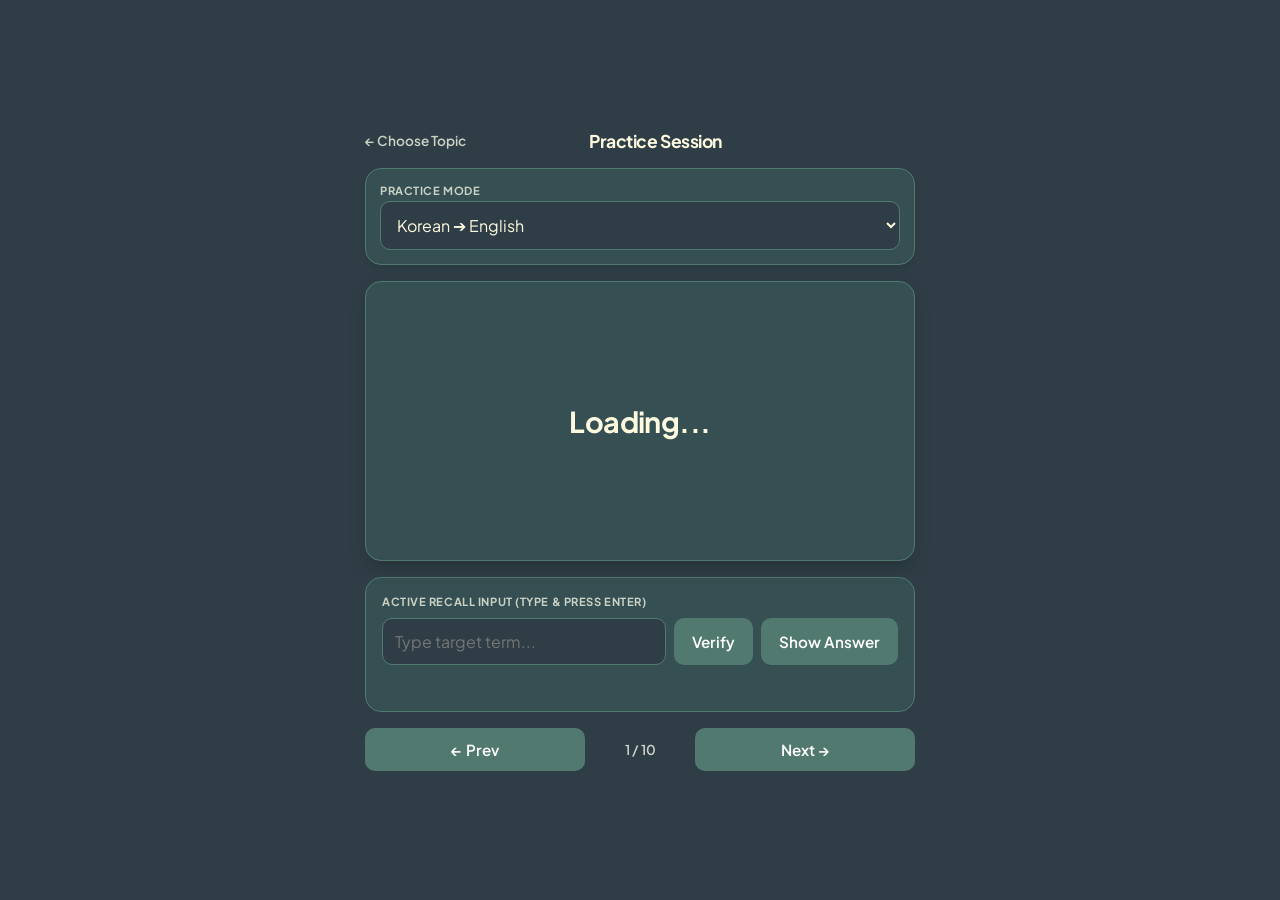
==== practice.html @ 451e2b02 "Add files via upload" ====
<!DOCTYPE html>
<html lang="en">
<head>
    <meta charset="UTF-8">
    <meta name="viewport" content="width=device-width, initial-scale=1.0">
    <title>Practice - Mastery Hub</title>
    <link rel="preconnect" href="https://fonts.googleapis.com">
    <link rel="preconnect" href="https://fonts.gstatic.com" crossorigin>
    <link href="https://fonts.googleapis.com/css2?family=Plus+Jakarta+Sans:wght@400;500;600;700&family=Noto+Sans+KR:wght@400;500;700&display=swap" rel="stylesheet">
    <link rel="stylesheet" href="style.css">
    <style>
        .top-nav {
            display: flex;
            justify-content: space-between;
            align-items: center;
            margin-bottom: 16px;
        }

        .back-link {
            color: var(--text-light);
            text-decoration: none;
            font-size: 0.85rem;
            font-weight: 600;
        }

        .back-link:hover {
            color: var(--text);
        }

        .controls {
            background: var(--surface);
            padding: 14px;
            border-radius: var(--radius);
            border: 1px solid var(--border);
            margin-bottom: 16px;
            box-shadow: 0 4px 6px -1px rgb(0 0 0 / 0.1);
        }

        .control-group {
            display: flex;
            flex-direction: column;
            gap: 4px;
        }

        label {
            font-size: 0.7rem;
            font-weight: 700;
            color: var(--text-light);
            text-transform: uppercase;
            letter-spacing: 0.05em;
        }

        select, input[type="text"] {
            padding: 12px;
            border-radius: 10px;
            border: 1px solid var(--border);
            font-size: 1rem;
            background-color: #2f3e46;
            color: var(--text);
            outline: none;
            transition: border-color 0.2s;
            font-family: inherit;
            width: 100%;
            box-sizing: border-box;
        }

        select:focus, input:focus {
            border-color: var(--text-light);
        }

        .flashcard-container {
            perspective: 1000px;
            width: 100%;
            min-height: 280px;
            margin-bottom: 16px;
            cursor: pointer;
        }

        .flashcard {
            position: relative;
            width: 100%;
            height: 100%;
            min-height: 280px;
            text-align: center;
            transform-style: preserve-3d;
            border-radius: var(--radius);
            box-shadow: 0 8px 20px -4px rgb(0 0 0 / 0.25);
        }

        .flashcard.animating {
            transition: transform 0.5s cubic-bezier(0.4, 0, 0.2, 1);
        }

        .flashcard.flipped {
            transform: rotateY(180deg);
        }

        .card-face {
            position: absolute;
            width: 100%;
            height: 100%;
            backface-visibility: hidden;
            display: flex;
            flex-direction: column;
            justify-content: center;
            align-items: center;
            padding: 20px;
            box-sizing: border-box;
            border-radius: var(--radius);
            background: var(--surface);
            border: 1px solid var(--border);
        }

        .card-front {
            font-size: 1.8rem;
            font-weight: 700;
            color: var(--text);
            letter-spacing: -0.02em;
        }

        .card-back {
            transform: rotateY(180deg);
            font-size: 1.5rem;
            font-weight: 600;
            color: #d8f3dc;
        }

        .example-box {
            margin-top: 14px;
            font-size: 0.85rem;
            color: var(--text-light);
            font-style: italic;
            background: rgba(47, 62, 70, 0.6);
            padding: 10px 14px;
            border-radius: 10px;
            width: 100%;
            box-sizing: border-box;
            border: 1px solid var(--border);
            line-height: 1.4;
        }

        .input-section {
            background: var(--surface);
            padding: 16px;
            border-radius: var(--radius);
            border: 1px solid var(--border);
            display: flex;
            flex-direction: column;
            gap: 10px;
            margin-bottom: 16px;
        }

        .input-row {
            display: flex;
            flex-direction: column;
            gap: 8px;
        }

        @media (min-width: 480px) {
            .input-row {
                flex-direction: row;
            }
        }

        .secondary-btn {
            background-color: #3e5c5d;
            border: 1px solid var(--border);
            color: var(--text-light);
        }

        .secondary-btn:hover {
            background-color: var(--primary-hover);
            color: var(--text);
        }

        .feedback {
            font-size: 0.85rem;
            font-weight: 600;
            min-height: 20px;
            text-align: center;
        }

        .feedback.correct {
            color: #d8f3dc;
        }

        .feedback.incorrect {
            color: #dda15e;
        }

        .nav-container {
            display: flex;
            justify-content: space-between;
            align-items: center;
            gap: 10px;
        }

        button.nav-btn {
            flex: 1;
            padding: 12px 10px;
        }

        .progress {
            text-align: center;
            font-weight: 600;
            color: var(--text-light);
            font-size: 0.85rem;
            min-width: 90px;
        }
    </style>
</head>
<body>

    <div class="app-container">
        <div class="top-nav">
            <a href="index.html" class="back-link">← Choose Topic</a>
            <h1 id="topicTitle" style="margin:0; font-size:1.1rem;">Practice Session</h1>
            <div style="width: 70px;"></div>
        </div>

        <div class="controls">
            <div class="control-group">
                <label for="directionSelect">Practice Mode</label>
                <select id="directionSelect" onchange="changeDirection()">
                    <option value="ko-en">Korean ➔ English</option>
                    <option value="en-ko">English ➔ Korean</option>
                </select>
            </div>
        </div>

        <div class="flashcard-container" onclick="flipCard()">
            <div class="flashcard" id="card">
                <div class="card-face card-front" id="cardFront">Loading...</div>
                <div class="card-face card-back">
                    <div id="cardBack">Loading...</div>
                    <div class="example-box" id="cardExample">Example: ...</div>
                </div>
            </div>
        </div>

        <div class="input-section">
            <label for="userAnswer">Active Recall Input (Type & Press Enter)</label>
            <div class="input-row">
                <input type="text" id="userAnswer" placeholder="Type target term..." onkeypress="handleKeyPress(event)">
                <button class="action-btn" onclick="checkAnswer()" id="verifyBtn">Verify</button>
                <button class="secondary-btn" onclick="revealAnswer()">Show Answer</button>
            </div>
            <div class="feedback" id="feedbackMessage"></div>
        </div>

        <div class="nav-container">
            <button class="nav-btn" onclick="prevCard()">← Prev</button>
            <div class="progress" id="progressIndicator">1 / 10</div>
            <button class="nav-btn" onclick="nextCard()">Next →</button>
        </div>
    </div>

    <!-- Load all data files -->
    <script src="data/summer.js"></script>
    <script src="data/mbti.js"></script>
    <script src="data/business.js"></script>

    <script>
        // Map URL parameter keys to datasets and display titles
        const topicMap = {
            summer: { name: "Summer Vacation", data: summerData },
            mbti: { name: "MBTI & Personality", data: mbtiData },
            business: { name: "Business & Strategy", data: businessData }
        };

        const urlParams = new URLSearchParams(window.location.search);
        const topicKey = urlParams.get('topic') || 'summer';
        
        let currentCards = [];
        let currentIndex = 0;
        let isKoreanToEnglish = true;
        let isAnsweredCorrectly = false;

        // Initialize session based on topic
        function initSession() {
            const topicInfo = topicMap[topicKey] || topicMap['summer'];
            document.getElementById('topicTitle').textContent = topicInfo.name;
            currentCards = shuffleArray(topicInfo.data);
            currentIndex = 0;
            updateCard();
        }

        function shuffleArray(array) {
            let arr = [...array];
            for (let i = arr.length - 1; i > 0; i--) {
                const j = Math.floor(Math.random() * (i + 1));
                [arr[i], arr[j]] = [arr[j], arr[i]];
            }
            return arr;
        }

        function updateCard() {
            isAnsweredCorrectly = false;
            const cardData = currentCards[currentIndex];
            const frontElem = document.getElementById('cardFront');
            const backElem = document.getElementById('cardBack');
            const exampleElem = document.getElementById('cardExample');
            const cardElem = document.getElementById('card');
            
            cardElem.classList.remove('animating', 'flipped');
            
            document.getElementById('userAnswer').value = '';
            document.getElementById('feedbackMessage').textContent = '';
            document.getElementById('feedbackMessage').className = 'feedback';
            document.getElementById('verifyBtn').textContent = 'Verify';

            if (isKoreanToEnglish) {
                frontElem.textContent = cardData.ko;
                backElem.textContent = cardData.en;
            } else {
                frontElem.textContent = cardData.en;
                backElem.textContent = cardData.ko;
            }
            
            exampleElem.textContent = "Example: " + cardData.ex;
            
            document.getElementById('progressIndicator').textContent = 
                `${currentIndex + 1} / ${currentCards.length}`;
        }

        function flipCard() {
            const cardElem = document.getElementById('card');
            cardElem.classList.add('animating');
            cardElem.classList.toggle('flipped');
        }

        function revealAnswer() {
            const cardElem = document.getElementById('card');
            cardElem.classList.add('animating');
            cardElem.classList.add('flipped');
            isAnsweredCorrectly = true;
            const feedbackElem = document.getElementById('feedbackMessage');
            feedbackElem.textContent = "Answer revealed. Press Enter to go to next.";
            feedbackElem.className = "feedback incorrect";
            document.getElementById('verifyBtn').textContent = 'Next ➔';
        }

        function nextCard() {
            currentIndex = (currentIndex + 1) % currentCards.length;
            updateCard();
        }

        function prevCard() {
            currentIndex = (currentIndex - 1 + currentCards.length) % currentCards.length;
            updateCard();
        }

        function changeDirection() {
            const select = document.getElementById('directionSelect');
            isKoreanToEnglish = (select.value === 'ko-en');
            updateCard();
        }

        function checkAnswer() {
            if (isAnsweredCorrectly) {
                nextCard();
                return;
            }

            const userInputValue = document.getElementById('userAnswer').value.trim().toLowerCase();
            if (!userInputValue) return;

            const cardData = currentCards[currentIndex];
            let targetAnswer = isKoreanToEnglish ? cardData.en : cardData.ko;
            
            let targets = targetAnswer.toLowerCase().split('/').map(t => t.trim());
            targets = targets.flatMap(t => {
                let clean = t.replace(/\s*\(.*?\)\s*/g, '').trim();
                return [t, clean];
            });

            const feedbackElem = document.getElementById('feedbackMessage');
            const isCorrect = targets.some(t => userInputValue === t || (t.length > 3 && userInputValue.includes(t)));

            if (isCorrect) {
                isAnsweredCorrectly = true;
                feedbackElem.textContent = "Correct! Press Enter again or click Next ➔";
                feedbackElem.className = "feedback correct";
                const cardElem = document.getElementById('card');
                cardElem.classList.add('animating');
                cardElem.classList.add('flipped');
                document.getElementById('verifyBtn').textContent = 'Next ➔';
            } else {
                feedbackElem.textContent = "Incorrect. Try again, or use 'Show Answer'.";
                feedbackElem.className = "feedback incorrect";
                document.getElementById('userAnswer').value = '';
            }
        }

        function handleKeyPress(event) {
            if (event.key === 'Enter') {
                if (isAnsweredCorrectly) {
                    nextCard();
                } else {
                    checkAnswer();
                }
            }
        }

        // Run on load
        initSession();
    </script>
</body>
</html>
---- style.css ----
:root {
    --primary: #52796f;
    --primary-hover: #354f52;
    --success: #606c38;
    --error: #bc6c25;
    --bg: #2f3e46;
    --surface: #354f52;
    --surface-hover: #52796f;
    --text: #fefae0;
    --text-light: #cad2c5;
    --border: #52796f;
    --radius: 16px;
}

body {
    font-family: 'Plus Jakarta Sans', 'Noto Sans KR', sans-serif;
    background-color: var(--bg);
    color: var(--text);
    margin: 0;
    padding: 16px;
    display: flex;
    flex-direction: column;
    align-items: center;
    justify-content: center;
    min-height: 100vh;
    box-sizing: border-box;
    -webkit-tap-highlight-color: transparent;
}

.app-container {
    width: 100%;
    max-width: 550px;
    animation: fadeIn 0.4s ease-out;
    box-sizing: border-box;
}

@keyframes fadeIn {
    from { opacity: 0; transform: translateY(10px); }
    to { opacity: 1; transform: translateY(0); }
}

h1 {
    text-align: center;
    color: var(--text);
    font-weight: 700;
    margin-bottom: 2px;
    font-size: 1.5rem;
    letter-spacing: -0.025em;
}

.subtitle {
    text-align: center;
    color: var(--text-light);
    margin-bottom: 24px;
    font-size: 0.85rem;
}

button.action-btn, button.nav-btn, button.secondary-btn {
    padding: 12px 18px;
    border: none;
    background-color: var(--primary);
    color: white;
    font-size: 0.95rem;
    font-weight: 600;
    border-radius: 10px;
    cursor: pointer;
    transition: background-color 0.2s, transform 0.1s;
    font-family: inherit;
    white-space: nowrap;
    text-decoration: none;
    display: inline-block;
    text-align: center;
}

button.action-btn:hover, button.nav-btn:hover, button.secondary-btn:hover {
    background-color: var(--primary-hover);
}

button.action-btn:active, button.nav-btn:active, button.secondary-btn:active {
    transform: scale(0.98);
}
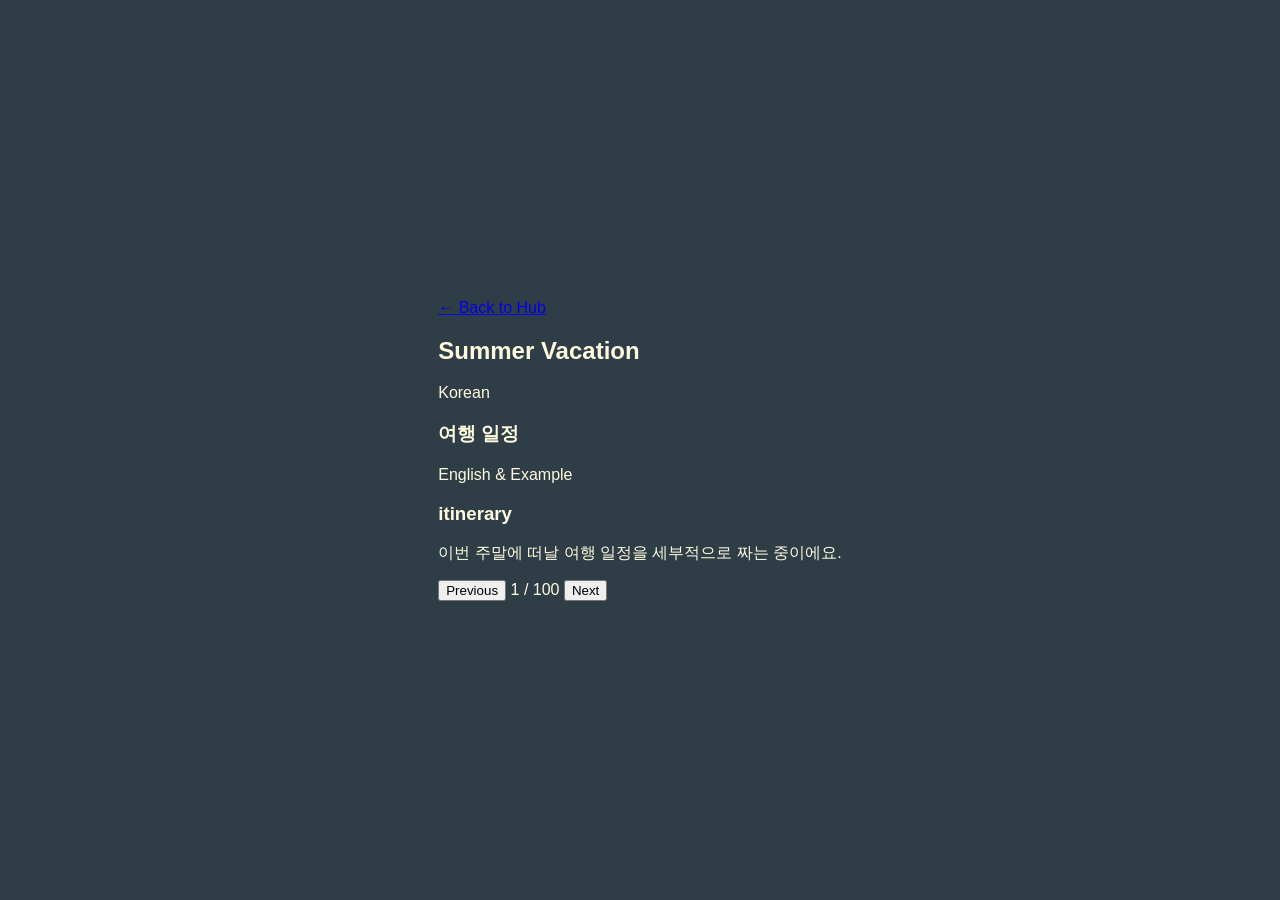
==== commit e5fce6d8: "Update practice.html" ====
--- a/practice.html
+++ b/practice.html
@@ -1,257 +1,36 @@
 <!DOCTYPE html>
-<html lang="en">
+<html lang="ko">
 <head>
     <meta charset="UTF-8">
     <meta name="viewport" content="width=device-width, initial-scale=1.0">
-    <title>Practice - Mastery Hub</title>
-    <link rel="preconnect" href="https://fonts.googleapis.com">
-    <link rel="preconnect" href="https://fonts.gstatic.com" crossorigin>
-    <link href="https://fonts.googleapis.com/css2?family=Plus+Jakarta+Sans:wght@400;500;600;700&family=Noto+Sans+KR:wght@400;500;700&display=swap" rel="stylesheet">
+    <title>Practice - Korean Flashcard Hub</title>
     <link rel="stylesheet" href="style.css">
-    <style>
-        .top-nav {
-            display: flex;
-            justify-content: space-between;
-            align-items: center;
-            margin-bottom: 16px;
-        }
-
-        .back-link {
-            color: var(--text-light);
-            text-decoration: none;
-            font-size: 0.85rem;
-            font-weight: 600;
-        }
-
-        .back-link:hover {
-            color: var(--text);
-        }
-
-        .controls {
-            background: var(--surface);
-            padding: 14px;
-            border-radius: var(--radius);
-            border: 1px solid var(--border);
-            margin-bottom: 16px;
-            box-shadow: 0 4px 6px -1px rgb(0 0 0 / 0.1);
-        }
-
-        .control-group {
-            display: flex;
-            flex-direction: column;
-            gap: 4px;
-        }
-
-        label {
-            font-size: 0.7rem;
-            font-weight: 700;
-            color: var(--text-light);
-            text-transform: uppercase;
-            letter-spacing: 0.05em;
-        }
-
-        select, input[type="text"] {
-            padding: 12px;
-            border-radius: 10px;
-            border: 1px solid var(--border);
-            font-size: 1rem;
-            background-color: #2f3e46;
-            color: var(--text);
-            outline: none;
-            transition: border-color 0.2s;
-            font-family: inherit;
-            width: 100%;
-            box-sizing: border-box;
-        }
-
-        select:focus, input:focus {
-            border-color: var(--text-light);
-        }
-
-        .flashcard-container {
-            perspective: 1000px;
-            width: 100%;
-            min-height: 280px;
-            margin-bottom: 16px;
-            cursor: pointer;
-        }
-
-        .flashcard {
-            position: relative;
-            width: 100%;
-            height: 100%;
-            min-height: 280px;
-            text-align: center;
-            transform-style: preserve-3d;
-            border-radius: var(--radius);
-            box-shadow: 0 8px 20px -4px rgb(0 0 0 / 0.25);
-        }
-
-        .flashcard.animating {
-            transition: transform 0.5s cubic-bezier(0.4, 0, 0.2, 1);
-        }
-
-        .flashcard.flipped {
-            transform: rotateY(180deg);
-        }
-
-        .card-face {
-            position: absolute;
-            width: 100%;
-            height: 100%;
-            backface-visibility: hidden;
-            display: flex;
-            flex-direction: column;
-            justify-content: center;
-            align-items: center;
-            padding: 20px;
-            box-sizing: border-box;
-            border-radius: var(--radius);
-            background: var(--surface);
-            border: 1px solid var(--border);
-        }
-
-        .card-front {
-            font-size: 1.8rem;
-            font-weight: 700;
-            color: var(--text);
-            letter-spacing: -0.02em;
-        }
-
-        .card-back {
-            transform: rotateY(180deg);
-            font-size: 1.5rem;
-            font-weight: 600;
-            color: #d8f3dc;
-        }
-
-        .example-box {
-            margin-top: 14px;
-            font-size: 0.85rem;
-            color: var(--text-light);
-            font-style: italic;
-            background: rgba(47, 62, 70, 0.6);
-            padding: 10px 14px;
-            border-radius: 10px;
-            width: 100%;
-            box-sizing: border-box;
-            border: 1px solid var(--border);
-            line-height: 1.4;
-        }
-
-        .input-section {
-            background: var(--surface);
-            padding: 16px;
-            border-radius: var(--radius);
-            border: 1px solid var(--border);
-            display: flex;
-            flex-direction: column;
-            gap: 10px;
-            margin-bottom: 16px;
-        }
-
-        .input-row {
-            display: flex;
-            flex-direction: column;
-            gap: 8px;
-        }
-
-        @media (min-width: 480px) {
-            .input-row {
-                flex-direction: row;
-            }
-        }
-
-        .secondary-btn {
-            background-color: #3e5c5d;
-            border: 1px solid var(--border);
-            color: var(--text-light);
-        }
-
-        .secondary-btn:hover {
-            background-color: var(--primary-hover);
-            color: var(--text);
-        }
-
-        .feedback {
-            font-size: 0.85rem;
-            font-weight: 600;
-            min-height: 20px;
-            text-align: center;
-        }
-
-        .feedback.correct {
-            color: #d8f3dc;
-        }
-
-        .feedback.incorrect {
-            color: #dda15e;
-        }
-
-        .nav-container {
-            display: flex;
-            justify-content: space-between;
-            align-items: center;
-            gap: 10px;
-        }
-
-        button.nav-btn {
-            flex: 1;
-            padding: 12px 10px;
-        }
-
-        .progress {
-            text-align: center;
-            font-weight: 600;
-            color: var(--text-light);
-            font-size: 0.85rem;
-            min-width: 90px;
-        }
-    </style>
 </head>
 <body>
+    <div class="container practice-container">
+        <header class="practice-header">
+            <a href="index.html" class="back-link">← Back to Hub</a>
+            <h2 id="topic-title">Loading...</h2>
+        </header>
 
-    <div class="app-container">
-        <div class="top-nav">
-            <a href="index.html" class="back-link">← Choose Topic</a>
-            <h1 id="topicTitle" style="margin:0; font-size:1.1rem;">Practice Session</h1>
-            <div style="width: 70px;"></div>
-        </div>
-
-        <div class="controls">
-            <div class="control-group">
-                <label for="directionSelect">Practice Mode</label>
-                <select id="directionSelect" onchange="changeDirection()">
-                    <option value="ko-en">Korean ➔ English</option>
-                    <option value="en-ko">English ➔ Korean</option>
-                </select>
-            </div>
-        </div>
-
-        <div class="flashcard-container" onclick="flipCard()">
-            <div class="flashcard" id="card">
-                <div class="card-face card-front" id="cardFront">Loading...</div>
-                <div class="card-face card-back">
-                    <div id="cardBack">Loading...</div>
-                    <div class="example-box" id="cardExample">Example: ...</div>
+        <div class="flashcard-container" id="flashcard">
+            <div class="card-inner">
+                <div class="card-front">
+                    <span class="card-label">Korean</span>
+                    <h3 id="ko-text">-</h3>
+                </div>
+                <div class="card-back">
+                    <span class="card-label">English & Example</span>
+                    <h3 id="en-text">-</h3>
+                    <p id="ex-text">-</p>
                 </div>
             </div>
         </div>
 
-        <div class="input-section">
-            <label for="userAnswer">Active Recall Input (Type & Press Enter)</label>
-            <div class="input-row">
-                <input type="text" id="userAnswer" placeholder="Type target term..." onkeypress="handleKeyPress(event)">
-                <button class="action-btn" onclick="checkAnswer()" id="verifyBtn">Verify</button>
-                <button class="secondary-btn" onclick="revealAnswer()">Show Answer</button>
-            </div>
-            <div class="feedback" id="feedbackMessage"></div>
-        </div>
-
-        <div class="nav-container">
-            <button class="nav-btn" onclick="prevCard()">← Prev</button>
-            <div class="progress" id="progressIndicator">1 / 10</div>
-            <button class="nav-btn" onclick="nextCard()">Next →</button>
+        <div class="controls">
+            <button id="prev-btn" class="btn">Previous</button>
+            <span id="counter">0 / 0</span>
+            <button id="next-btn" class="btn">Next</button>
         </div>
     </div>
 
@@ -259,151 +38,71 @@
     <script src="data/summer.js"></script>
     <script src="data/mbti.js"></script>
     <script src="data/business.js"></script>
+    <script src="data/emotions.js"></script>
+    <script src="data/jobhunting.js"></script>
 
     <script>
-        // Map URL parameter keys to datasets and display titles
         const topicMap = {
-            summer: { name: "Summer Vacation", data: summerData },
-            mbti: { name: "MBTI & Personality", data: mbtiData },
-            business: { name: "Business & Strategy", data: businessData }
+            summer: { name: "Summer Vacation", data: typeof summerData !== 'undefined' ? summerData : [] },
+            mbti: { name: "MBTI & Personality", data: typeof mbtiData !== 'undefined' ? mbtiData : [] },
+            business: { name: "Business & Strategy", data: typeof businessData !== 'undefined' ? businessData : [] },
+            emotions: { name: "Emotions & Feelings", data: typeof emotionsData !== 'undefined' ? emotionsData : [] },
+            jobhunting: { name: "Job Hunting & Interviews", data: typeof jobhuntingData !== 'undefined' ? jobhuntingData : [] }
         };
 
         const urlParams = new URLSearchParams(window.location.search);
         const topicKey = urlParams.get('topic') || 'summer';
-        
-        let currentCards = [];
+        const currentTopic = topicMap[topicKey] || topicMap.summer;
+
+        document.getElementById('topic-title').innerText = currentTopic.name;
+
         let currentIndex = 0;
-        let isKoreanToEnglish = true;
-        let isAnsweredCorrectly = false;
+        const dataset = currentTopic.data;
 
-        // Initialize session based on topic
-        function initSession() {
-            const topicInfo = topicMap[topicKey] || topicMap['summer'];
-            document.getElementById('topicTitle').textContent = topicInfo.name;
-            currentCards = shuffleArray(topicInfo.data);
-            currentIndex = 0;
-            updateCard();
+        const flashcard = document.getElementById('flashcard');
+        const koText = document.getElementById('ko-text');
+        const enText = document.getElementById('en-text');
+        const exText = document.getElementById('ex-text');
+        const counter = document.getElementById('counter');
+        const prevBtn = document.getElementById('prev-btn');
+        const nextBtn = document.getElementById('next-btn');
+
+        function loadCard(index) {
+            if (dataset.length === 0) {
+                koText.innerText = "No data found";
+                enText.innerText = "Please check dataset script.";
+                exText.innerText = "";
+                counter.innerText = "0 / 0";
+                return;
+            }
+            const item = dataset[index];
+            koText.innerText = item.ko;
+            enText.innerText = item.en;
+            exText.innerText = item.ex;
+            counter.innerText = `${index + 1} / ${dataset.length}`;
+            flashcard.classList.remove('flipped');
         }
 
-        function shuffleArray(array) {
-            let arr = [...array];
-            for (let i = arr.length - 1; i > 0; i--) {
-                const j = Math.floor(Math.random() * (i + 1));
-                [arr[i], arr[j]] = [arr[j], arr[i]];
-            }
-            return arr;
-        }
+        flashcard.addEventListener('click', () => {
+            flashcard.classList.toggle('flipped');
+        });
 
-        function updateCard() {
-            isAnsweredCorrectly = false;
-            const cardData = currentCards[currentIndex];
-            const frontElem = document.getElementById('cardFront');
-            const backElem = document.getElementById('cardBack');
-            const exampleElem = document.getElementById('cardExample');
-            const cardElem = document.getElementById('card');
-            
-            cardElem.classList.remove('animating', 'flipped');
-            
-            document.getElementById('userAnswer').value = '';
-            document.getElementById('feedbackMessage').textContent = '';
-            document.getElementById('feedbackMessage').className = 'feedback';
-            document.getElementById('verifyBtn').textContent = 'Verify';
+        prevBtn.addEventListener('click', (e) => {
+            e.stopPropagation();
+            if (dataset.length === 0) return;
+            currentIndex = (currentIndex - 1 + dataset.length) % dataset.length;
+            loadCard(currentIndex);
+        });
 
-            if (isKoreanToEnglish) {
-                frontElem.textContent = cardData.ko;
-                backElem.textContent = cardData.en;
-            } else {
-                frontElem.textContent = cardData.en;
-                backElem.textContent = cardData.ko;
-            }
-            
-            exampleElem.textContent = "Example: " + cardData.ex;
-            
-            document.getElementById('progressIndicator').textContent = 
-                `${currentIndex + 1} / ${currentCards.length}`;
-        }
+        nextBtn.addEventListener('click', (e) => {
+            e.stopPropagation();
+            if (dataset.length === 0) return;
+            currentIndex = (currentIndex + 1) % dataset.length;
+            loadCard(currentIndex);
+        });
 
-        function flipCard() {
-            const cardElem = document.getElementById('card');
-            cardElem.classList.add('animating');
-            cardElem.classList.toggle('flipped');
-        }
-
-        function revealAnswer() {
-            const cardElem = document.getElementById('card');
-            cardElem.classList.add('animating');
-            cardElem.classList.add('flipped');
-            isAnsweredCorrectly = true;
-            const feedbackElem = document.getElementById('feedbackMessage');
-            feedbackElem.textContent = "Answer revealed. Press Enter to go to next.";
-            feedbackElem.className = "feedback incorrect";
-            document.getElementById('verifyBtn').textContent = 'Next ➔';
-        }
-
-        function nextCard() {
-            currentIndex = (currentIndex + 1) % currentCards.length;
-            updateCard();
-        }
-
-        function prevCard() {
-            currentIndex = (currentIndex - 1 + currentCards.length) % currentCards.length;
-            updateCard();
-        }
-
-        function changeDirection() {
-            const select = document.getElementById('directionSelect');
-            isKoreanToEnglish = (select.value === 'ko-en');
-            updateCard();
-        }
-
-        function checkAnswer() {
-            if (isAnsweredCorrectly) {
-                nextCard();
-                return;
-            }
-
-            const userInputValue = document.getElementById('userAnswer').value.trim().toLowerCase();
-            if (!userInputValue) return;
-
-            const cardData = currentCards[currentIndex];
-            let targetAnswer = isKoreanToEnglish ? cardData.en : cardData.ko;
-            
-            let targets = targetAnswer.toLowerCase().split('/').map(t => t.trim());
-            targets = targets.flatMap(t => {
-                let clean = t.replace(/\s*\(.*?\)\s*/g, '').trim();
-                return [t, clean];
-            });
-
-            const feedbackElem = document.getElementById('feedbackMessage');
-            const isCorrect = targets.some(t => userInputValue === t || (t.length > 3 && userInputValue.includes(t)));
-
-            if (isCorrect) {
-                isAnsweredCorrectly = true;
-                feedbackElem.textContent = "Correct! Press Enter again or click Next ➔";
-                feedbackElem.className = "feedback correct";
-                const cardElem = document.getElementById('card');
-                cardElem.classList.add('animating');
-                cardElem.classList.add('flipped');
-                document.getElementById('verifyBtn').textContent = 'Next ➔';
-            } else {
-                feedbackElem.textContent = "Incorrect. Try again, or use 'Show Answer'.";
-                feedbackElem.className = "feedback incorrect";
-                document.getElementById('userAnswer').value = '';
-            }
-        }
-
-        function handleKeyPress(event) {
-            if (event.key === 'Enter') {
-                if (isAnsweredCorrectly) {
-                    nextCard();
-                } else {
-                    checkAnswer();
-                }
-            }
-        }
-
-        // Run on load
-        initSession();
+        // Initialize first card
+        loadCard(currentIndex);
     </script>
 </body>
-</html>+</html>
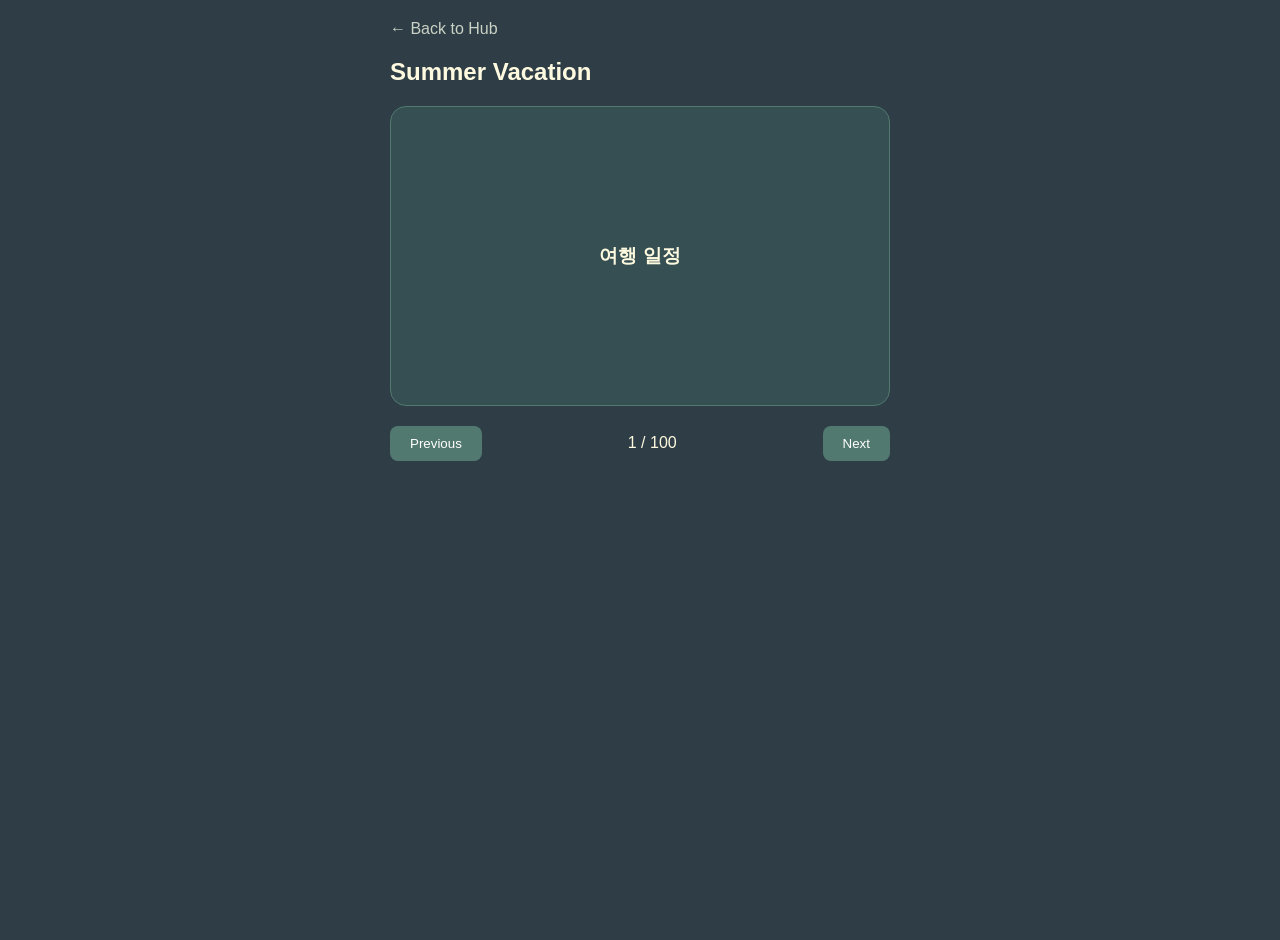
==== commit bb5b9b01: "Update practice.html" ====
--- a/practice.html
+++ b/practice.html
@@ -3,24 +3,42 @@
 <head>
     <meta charset="UTF-8">
     <meta name="viewport" content="width=device-width, initial-scale=1.0">
-    <title>Practice - Korean Flashcard Hub</title>
-    <link rel="stylesheet" href="style.css">
+    <title>Practice - Korean Mastery Hub</title>
+    <style>
+        :root {
+            --primary: #52796f;
+            --bg: #2f3e46;
+            --surface: #354f52;
+            --border: #52796f;
+            --text: #fefae0;
+            --text-light: #cad2c5;
+            --radius: 16px;
+        }
+        body { font-family: sans-serif; background-color: var(--bg); color: var(--text); margin: 0; padding: 20px; display: flex; justify-content: center; min-height: 100vh; }
+        .container { width: 100%; max-width: 500px; }
+        .back-link { color: var(--text-light); text-decoration: none; display: block; margin-bottom: 20px; }
+        
+        .flashcard-container { perspective: 1000px; width: 100%; height: 300px; cursor: pointer; }
+        .card-inner { position: relative; width: 100%; height: 100%; transition: transform 0.6s; transform-style: preserve-3d; }
+        .flashcard-container.flipped .card-inner { transform: rotateY(180deg); }
+        .card-front, .card-back { position: absolute; width: 100%; height: 100%; backface-visibility: hidden; background: var(--surface); border: 1px solid var(--border); border-radius: var(--radius); display: flex; flex-direction: column; justify-content: center; align-items: center; padding: 20px; box-sizing: border-box; }
+        .card-back { transform: rotateY(180deg); }
+        
+        .controls { display: flex; justify-content: space-between; align-items: center; margin-top: 20px; }
+        .btn { padding: 10px 20px; background: var(--primary); color: white; border: none; border-radius: 8px; cursor: pointer; }
+    </style>
 </head>
 <body>
-    <div class="container practice-container">
-        <header class="practice-header">
-            <a href="index.html" class="back-link">← Back to Hub</a>
-            <h2 id="topic-title">Loading...</h2>
-        </header>
+    <div class="container">
+        <a href="index.html" class="back-link">← Back to Hub</a>
+        <h2 id="topic-title">Loading...</h2>
 
         <div class="flashcard-container" id="flashcard">
             <div class="card-inner">
                 <div class="card-front">
-                    <span class="card-label">Korean</span>
                     <h3 id="ko-text">-</h3>
                 </div>
                 <div class="card-back">
-                    <span class="card-label">English & Example</span>
                     <h3 id="en-text">-</h3>
                     <p id="ex-text">-</p>
                 </div>
@@ -34,7 +52,6 @@
         </div>
     </div>
 
-    <!-- Load all data files -->
     <script src="data/summer.js"></script>
     <script src="data/mbti.js"></script>
     <script src="data/business.js"></script>
@@ -53,56 +70,26 @@
         const urlParams = new URLSearchParams(window.location.search);
         const topicKey = urlParams.get('topic') || 'summer';
         const currentTopic = topicMap[topicKey] || topicMap.summer;
-
+        
         document.getElementById('topic-title').innerText = currentTopic.name;
-
         let currentIndex = 0;
         const dataset = currentTopic.data;
-
         const flashcard = document.getElementById('flashcard');
-        const koText = document.getElementById('ko-text');
-        const enText = document.getElementById('en-text');
-        const exText = document.getElementById('ex-text');
-        const counter = document.getElementById('counter');
-        const prevBtn = document.getElementById('prev-btn');
-        const nextBtn = document.getElementById('next-btn');
 
         function loadCard(index) {
-            if (dataset.length === 0) {
-                koText.innerText = "No data found";
-                enText.innerText = "Please check dataset script.";
-                exText.innerText = "";
-                counter.innerText = "0 / 0";
-                return;
-            }
             const item = dataset[index];
-            koText.innerText = item.ko;
-            enText.innerText = item.en;
-            exText.innerText = item.ex;
-            counter.innerText = `${index + 1} / ${dataset.length}`;
+            document.getElementById('ko-text').innerText = item.ko;
+            document.getElementById('en-text').innerText = item.en;
+            document.getElementById('ex-text').innerText = item.ex;
+            document.getElementById('counter').innerText = `${index + 1} / ${dataset.length}`;
             flashcard.classList.remove('flipped');
         }
 
-        flashcard.addEventListener('click', () => {
-            flashcard.classList.toggle('flipped');
-        });
+        flashcard.addEventListener('click', () => flashcard.classList.toggle('flipped'));
+        document.getElementById('prev-btn').addEventListener('click', (e) => { e.stopPropagation(); currentIndex = (currentIndex - 1 + dataset.length) % dataset.length; loadCard(currentIndex); });
+        document.getElementById('next-btn').addEventListener('click', (e) => { e.stopPropagation(); currentIndex = (currentIndex + 1) % dataset.length; loadCard(currentIndex); });
 
-        prevBtn.addEventListener('click', (e) => {
-            e.stopPropagation();
-            if (dataset.length === 0) return;
-            currentIndex = (currentIndex - 1 + dataset.length) % dataset.length;
-            loadCard(currentIndex);
-        });
-
-        nextBtn.addEventListener('click', (e) => {
-            e.stopPropagation();
-            if (dataset.length === 0) return;
-            currentIndex = (currentIndex + 1) % dataset.length;
-            loadCard(currentIndex);
-        });
-
-        // Initialize first card
-        loadCard(currentIndex);
+        if(dataset.length > 0) loadCard(0);
     </script>
 </body>
 </html>
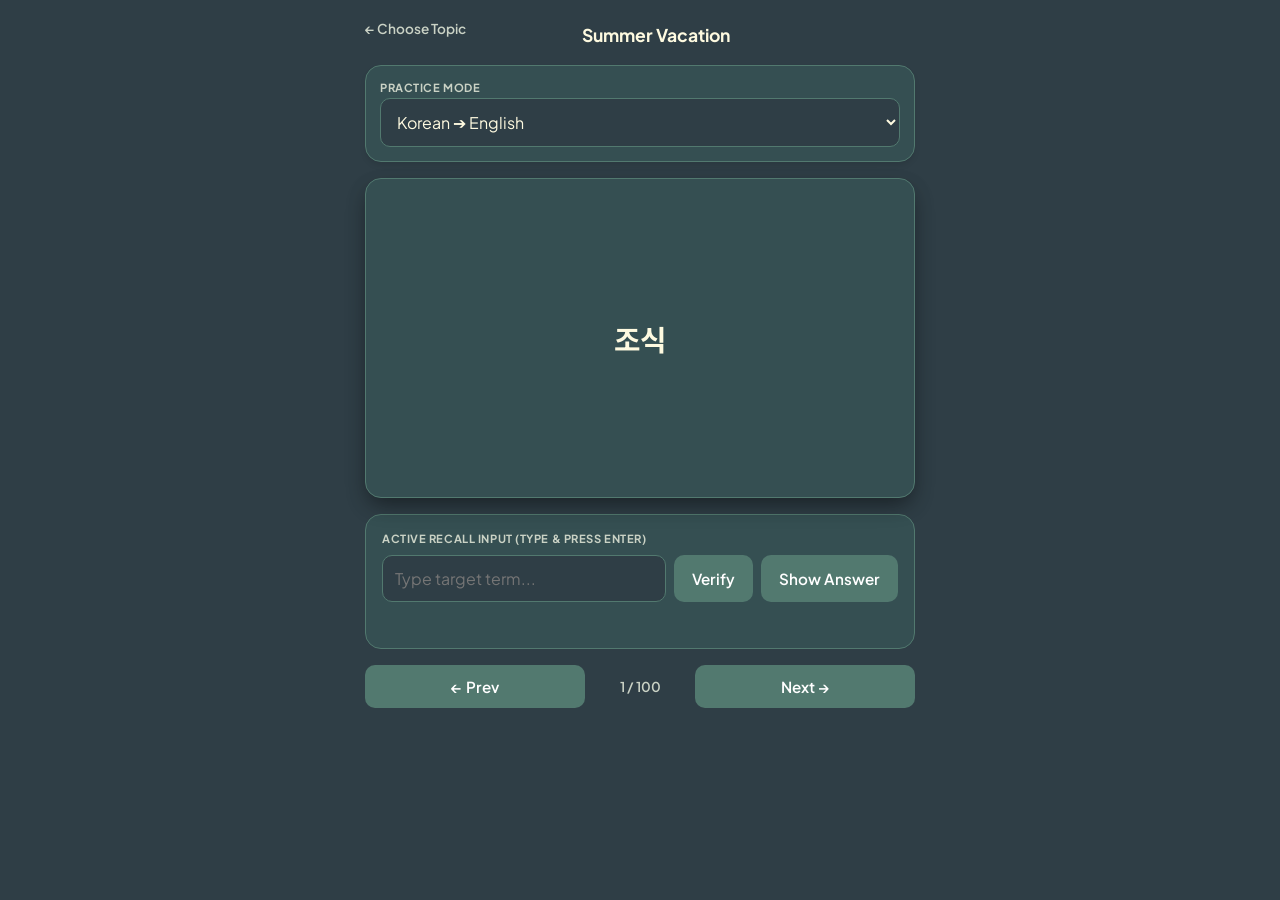
==== commit 2ad46d4b: "Update HTML structure and styles for practice page" ====
--- a/practice.html
+++ b/practice.html
@@ -1,12 +1,17 @@
 <!DOCTYPE html>
-<html lang="ko">
+<html lang="en">
 <head>
     <meta charset="UTF-8">
     <meta name="viewport" content="width=device-width, initial-scale=1.0">
-    <title>Practice - Korean Mastery Hub</title>
+    <title>Practice - Mastery Hub</title>
+    <link rel="preconnect" href="https://fonts.googleapis.com">
+    <link rel="preconnect" href="https://fonts.gstatic.com" crossorigin>
+    <link href="https://fonts.googleapis.com/css2?family=Plus+Jakarta+Sans:wght@400;500;600;700&family=Noto+Sans+KR:wght@400;500;700&display=swap" rel="stylesheet">
+    <link rel="stylesheet" href="style.css">
     <style>
         :root {
             --primary: #52796f;
+            --primary-hover: #354f52;
             --bg: #2f3e46;
             --surface: #354f52;
             --border: #52796f;
@@ -14,44 +19,293 @@
             --text-light: #cad2c5;
             --radius: 16px;
         }
-        body { font-family: sans-serif; background-color: var(--bg); color: var(--text); margin: 0; padding: 20px; display: flex; justify-content: center; min-height: 100vh; }
-        .container { width: 100%; max-width: 500px; }
-        .back-link { color: var(--text-light); text-decoration: none; display: block; margin-bottom: 20px; }
-        
-        .flashcard-container { perspective: 1000px; width: 100%; height: 300px; cursor: pointer; }
-        .card-inner { position: relative; width: 100%; height: 100%; transition: transform 0.6s; transform-style: preserve-3d; }
-        .flashcard-container.flipped .card-inner { transform: rotateY(180deg); }
-        .card-front, .card-back { position: absolute; width: 100%; height: 100%; backface-visibility: hidden; background: var(--surface); border: 1px solid var(--border); border-radius: var(--radius); display: flex; flex-direction: column; justify-content: center; align-items: center; padding: 20px; box-sizing: border-box; }
-        .card-back { transform: rotateY(180deg); }
-        
-        .controls { display: flex; justify-content: space-between; align-items: center; margin-top: 20px; }
-        .btn { padding: 10px 20px; background: var(--primary); color: white; border: none; border-radius: 8px; cursor: pointer; }
+
+        body {
+            font-family: 'Plus Jakarta Sans', 'Noto Sans KR', sans-serif;
+            background-color: var(--bg);
+            color: var(--text);
+            margin: 0;
+            padding: 20px;
+            display: flex;
+            flex-direction: column;
+            align-items: center;
+            min-height: 100vh;
+            box-sizing: border-box;
+        }
+
+        .app-container {
+            width: 100%;
+            max-width: 550px;
+        }
+
+        .top-nav {
+            display: flex;
+            justify-content: space-between;
+            align-items: center;
+            margin-bottom: 16px;
+        }
+
+        .back-link {
+            color: var(--text-light);
+            text-decoration: none;
+            font-size: 0.85rem;
+            font-weight: 600;
+        }
+
+        .back-link:hover {
+            color: var(--text);
+        }
+
+        .controls {
+            background: var(--surface);
+            padding: 14px;
+            border-radius: var(--radius);
+            border: 1px solid var(--border);
+            margin-bottom: 16px;
+            box-shadow: 0 4px 6px -1px rgb(0 0 0 / 0.1);
+        }
+
+        .control-group {
+            display: flex;
+            flex-direction: column;
+            gap: 4px;
+        }
+
+        label {
+            font-size: 0.7rem;
+            font-weight: 700;
+            color: var(--text-light);
+            text-transform: uppercase;
+            letter-spacing: 0.05em;
+        }
+
+        select, input[type="text"] {
+            padding: 12px;
+            border-radius: 10px;
+            border: 1px solid var(--border);
+            font-size: 1rem;
+            background-color: #2f3e46;
+            color: var(--text);
+            outline: none;
+            transition: border-color 0.2s;
+            font-family: inherit;
+            width: 100%;
+            box-sizing: border-box;
+        }
+
+        select:focus, input:focus {
+            border-color: var(--text-light);
+        }
+
+        .flashcard-container {
+            perspective: 1000px;
+            width: 100%;
+            min-height: 280px;
+            margin-bottom: 16px;
+            cursor: pointer;
+        }
+
+        .flashcard {
+            position: relative;
+            width: 100%;
+            height: 100%;
+            min-height: 280px;
+            text-align: center;
+            transform-style: preserve-3d;
+            border-radius: var(--radius);
+            box-shadow: 0 8px 20px -4px rgb(0 0 0 / 0.25);
+        }
+
+        .flashcard.animating {
+            transition: transform 0.5s cubic-bezier(0.4, 0, 0.2, 1);
+        }
+
+        .flashcard.flipped {
+            transform: rotateY(180deg);
+        }
+
+        .card-face {
+            position: absolute;
+            width: 100%;
+            height: 100%;
+            backface-visibility: hidden;
+            display: flex;
+            flex-direction: column;
+            justify-content: center;
+            align-items: center;
+            padding: 20px;
+            box-sizing: border-box;
+            border-radius: var(--radius);
+            background: var(--surface);
+            border: 1px solid var(--border);
+        }
+
+        .card-front {
+            font-size: 1.8rem;
+            font-weight: 700;
+            color: var(--text);
+            letter-spacing: -0.02em;
+        }
+
+        .card-back {
+            transform: rotateY(180deg);
+            font-size: 1.5rem;
+            font-weight: 600;
+            color: #d8f3dc;
+        }
+
+        .example-box {
+            margin-top: 14px;
+            font-size: 0.85rem;
+            color: var(--text-light);
+            font-style: italic;
+            background: rgba(47, 62, 70, 0.6);
+            padding: 10px 14px;
+            border-radius: 10px;
+            width: 100%;
+            box-sizing: border-box;
+            border: 1px solid var(--border);
+            line-height: 1.4;
+        }
+
+        .input-section {
+            background: var(--surface);
+            padding: 16px;
+            border-radius: var(--radius);
+            border: 1px solid var(--border);
+            display: flex;
+            flex-direction: column;
+            gap: 10px;
+            margin-bottom: 16px;
+        }
+
+        .input-row {
+            display: flex;
+            flex-direction: column;
+            gap: 8px;
+        }
+
+        @media (min-width: 480px) {
+            .input-row {
+                flex-direction: row;
+            }
+        }
+
+        button.action-btn, button.nav-btn, button.secondary-btn {
+            padding: 12px 18px;
+            border: none;
+            background-color: var(--primary);
+            color: white;
+            font-size: 0.95rem;
+            font-weight: 600;
+            border-radius: 10px;
+            cursor: pointer;
+            transition: background-color 0.2s, transform 0.1s;
+            font-family: inherit;
+            white-space: nowrap;
+            text-decoration: none;
+            display: inline-block;
+            text-align: center;
+        }
+
+        button.action-btn:hover, button.nav-btn:hover, button.secondary-btn:hover {
+            background-color: var(--primary-hover);
+        }
+
+        .secondary-btn {
+            background-color: #3e5c5d;
+            border: 1px solid var(--border);
+            color: var(--text-light);
+        }
+
+        .secondary-btn:hover {
+            background-color: var(--primary-hover);
+            color: var(--text);
+        }
+
+        .feedback {
+            font-size: 0.85rem;
+            font-weight: 600;
+            min-height: 20px;
+            text-align: center;
+        }
+
+        .feedback.correct {
+            color: #d8f3dc;
+        }
+
+        .feedback.incorrect {
+            color: #dda15e;
+        }
+
+        .nav-container {
+            display: flex;
+            justify-content: space-between;
+            align-items: center;
+            gap: 10px;
+        }
+
+        button.nav-btn {
+            flex: 1;
+            padding: 12px 10px;
+        }
+
+        .progress {
+            text-align: center;
+            font-weight: 600;
+            color: var(--text-light);
+            font-size: 0.85rem;
+            min-width: 90px;
+        }
     </style>
 </head>
 <body>
-    <div class="container">
-        <a href="index.html" class="back-link">← Back to Hub</a>
-        <h2 id="topic-title">Loading...</h2>
-
-        <div class="flashcard-container" id="flashcard">
-            <div class="card-inner">
-                <div class="card-front">
-                    <h3 id="ko-text">-</h3>
-                </div>
-                <div class="card-back">
-                    <h3 id="en-text">-</h3>
-                    <p id="ex-text">-</p>
+
+    <div class="app-container">
+        <div class="top-nav">
+            <a href="index.html" class="back-link">← Choose Topic</a>
+            <h1 id="topicTitle" style="margin:0; font-size:1.1rem;">Practice Session</h1>
+            <div style="width: 70px;"></div>
+        </div>
+
+        <div class="controls">
+            <div class="control-group">
+                <label for="directionSelect">Practice Mode</label>
+                <select id="directionSelect" onchange="changeDirection()">
+                    <option value="ko-en">Korean ➔ English</option>
+                    <option value="en-ko">English ➔ Korean</option>
+                </select>
+            </div>
+        </div>
+
+        <div class="flashcard-container" onclick="flipCard()">
+            <div class="flashcard" id="card">
+                <div class="card-face card-front" id="cardFront">Loading...</div>
+                <div class="card-face card-back">
+                    <div id="cardBack">Loading...</div>
+                    <div class="example-box" id="cardExample">Example: ...</div>
                 </div>
             </div>
         </div>
 
-        <div class="controls">
-            <button id="prev-btn" class="btn">Previous</button>
-            <span id="counter">0 / 0</span>
-            <button id="next-btn" class="btn">Next</button>
+        <div class="input-section">
+            <label for="userAnswer">Active Recall Input (Type & Press Enter)</label>
+            <div class="input-row">
+                <input type="text" id="userAnswer" placeholder="Type target term..." onkeypress="handleKeyPress(event)">
+                <button class="action-btn" onclick="checkAnswer()" id="verifyBtn">Verify</button>
+                <button class="secondary-btn" onclick="revealAnswer()">Show Answer</button>
+            </div>
+            <div class="feedback" id="feedbackMessage"></div>
+        </div>
+
+        <div class="nav-container">
+            <button class="nav-btn" onclick="prevCard()">← Prev</button>
+            <div class="progress" id="progressIndicator">1 / 10</div>
+            <button class="nav-btn" onclick="nextCard()">Next →</button>
         </div>
     </div>
 
+    <!-- Load all data files -->
     <script src="data/summer.js"></script>
     <script src="data/mbti.js"></script>
     <script src="data/business.js"></script>
@@ -59,6 +313,7 @@
     <script src="data/jobhunting.js"></script>
 
     <script>
+        // Map URL parameter keys to datasets and display titles including all 5 topics
         const topicMap = {
             summer: { name: "Summer Vacation", data: typeof summerData !== 'undefined' ? summerData : [] },
             mbti: { name: "MBTI & Personality", data: typeof mbtiData !== 'undefined' ? mbtiData : [] },
@@ -69,27 +324,141 @@
 
         const urlParams = new URLSearchParams(window.location.search);
         const topicKey = urlParams.get('topic') || 'summer';
-        const currentTopic = topicMap[topicKey] || topicMap.summer;
         
-        document.getElementById('topic-title').innerText = currentTopic.name;
+        let currentCards = [];
         let currentIndex = 0;
-        const dataset = currentTopic.data;
-        const flashcard = document.getElementById('flashcard');
-
-        function loadCard(index) {
-            const item = dataset[index];
-            document.getElementById('ko-text').innerText = item.ko;
-            document.getElementById('en-text').innerText = item.en;
-            document.getElementById('ex-text').innerText = item.ex;
-            document.getElementById('counter').innerText = `${index + 1} / ${dataset.length}`;
-            flashcard.classList.remove('flipped');
-        }
-
-        flashcard.addEventListener('click', () => flashcard.classList.toggle('flipped'));
-        document.getElementById('prev-btn').addEventListener('click', (e) => { e.stopPropagation(); currentIndex = (currentIndex - 1 + dataset.length) % dataset.length; loadCard(currentIndex); });
-        document.getElementById('next-btn').addEventListener('click', (e) => { e.stopPropagation(); currentIndex = (currentIndex + 1) % dataset.length; loadCard(currentIndex); });
-
-        if(dataset.length > 0) loadCard(0);
+        let isKoreanToEnglish = true;
+        let isAnsweredCorrectly = false;
+
+        // Initialize session based on topic
+        function initSession() {
+            const topicInfo = topicMap[topicKey] || topicMap['summer'];
+            document.getElementById('topicTitle').textContent = topicInfo.name;
+            currentCards = shuffleArray(topicInfo.data);
+            currentIndex = 0;
+            updateCard();
+        }
+
+        function shuffleArray(array) {
+            let arr = [...array];
+            for (let i = arr.length - 1; i > 0; i--) {
+                const j = Math.floor(Math.random() * (i + 1));
+                [arr[i], arr[j]] = [arr[j], arr[i]];
+            }
+            return arr;
+        }
+
+        function updateCard() {
+            isAnsweredCorrectly = false;
+            if (currentCards.length === 0) return;
+            const cardData = currentCards[currentIndex];
+            const frontElem = document.getElementById('cardFront');
+            const backElem = document.getElementById('cardBack');
+            const exampleElem = document.getElementById('cardExample');
+            const cardElem = document.getElementById('card');
+            
+            cardElem.classList.remove('animating', 'flipped');
+            
+            document.getElementById('userAnswer').value = '';
+            document.getElementById('feedbackMessage').textContent = '';
+            document.getElementById('feedbackMessage').className = 'feedback';
+            document.getElementById('verifyBtn').textContent = 'Verify';
+
+            if (isKoreanToEnglish) {
+                frontElem.textContent = cardData.ko;
+                backElem.textContent = cardData.en;
+            } else {
+                frontElem.textContent = cardData.en;
+                backElem.textContent = cardData.ko;
+            }
+            
+            exampleElem.textContent = "Example: " + cardData.ex;
+            
+            document.getElementById('progressIndicator').textContent = 
+                `${currentIndex + 1} / ${currentCards.length}`;
+        }
+
+        function flipCard() {
+            const cardElem = document.getElementById('card');
+            cardElem.classList.add('animating');
+            cardElem.classList.toggle('flipped');
+        }
+
+        function revealAnswer() {
+            const cardElem = document.getElementById('card');
+            cardElem.classList.add('animating');
+            cardElem.classList.add('flipped');
+            isAnsweredCorrectly = true;
+            const feedbackElem = document.getElementById('feedbackMessage');
+            feedbackElem.textContent = "Answer revealed. Press Enter to go to next.";
+            feedbackElem.className = "feedback incorrect";
+            document.getElementById('verifyBtn').textContent = 'Next ➔';
+        }
+
+        function nextCard() {
+            currentIndex = (currentIndex + 1) % currentCards.length;
+            updateCard();
+        }
+
+        function prevCard() {
+            currentIndex = (currentIndex - 1 + currentCards.length) % currentCards.length;
+            updateCard();
+        }
+
+        function changeDirection() {
+            const select = document.getElementById('directionSelect');
+            isKoreanToEnglish = (select.value === 'ko-en');
+            updateCard();
+        }
+
+        function checkAnswer() {
+            if (isAnsweredCorrectly) {
+                nextCard();
+                return;
+            }
+
+            const userInputValue = document.getElementById('userAnswer').value.trim().toLowerCase();
+            if (!userInputValue) return;
+
+            const cardData = currentCards[currentIndex];
+            let targetAnswer = isKoreanToEnglish ? cardData.en : cardData.ko;
+            
+            let targets = targetAnswer.toLowerCase().split('/').map(t => t.trim());
+            targets = targets.flatMap(t => {
+                let clean = t.replace(/\s*\(.*?\)\s*/g, '').trim();
+                return [t, clean];
+            });
+
+            const feedbackElem = document.getElementById('feedbackMessage');
+            const isCorrect = targets.some(t => userInputValue === t || (t.length > 3 && userInputValue.includes(t)));
+
+            if (isCorrect) {
+                isAnsweredCorrectly = true;
+                feedbackElem.textContent = "Correct! Press Enter again or click Next ➔";
+                feedbackElem.className = "feedback correct";
+                const cardElem = document.getElementById('card');
+                cardElem.classList.add('animating');
+                cardElem.classList.add('flipped');
+                document.getElementById('verifyBtn').textContent = 'Next ➔';
+            } else {
+                feedbackElem.textContent = "Incorrect. Try again, or use 'Show Answer'.";
+                feedbackElem.className = "feedback incorrect";
+                document.getElementById('userAnswer').value = '';
+            }
+        }
+
+        function handleKeyPress(event) {
+            if (event.key === 'Enter') {
+                if (isAnsweredCorrectly) {
+                    nextCard();
+                } else {
+                    checkAnswer();
+                }
+            }
+        }
+
+        // Run on load
+        initSession();
     </script>
 </body>
 </html>
--- a/style.css
+++ b/style.css
@@ -0,0 +1,58 @@
+/* --- Fix Back Link Visibility --- */
+.back-link {
+    color: var(--text-light) !important;
+    text-decoration: none;
+    font-size: 0.9rem;
+    display: inline-block;
+    margin-bottom: 12px;
+}
+
+.back-link:hover {
+    color: var(--text) !important;
+}
+
+/* --- Fix Flashcard 3D Layout & Stacking --- */
+.flashcard-container {
+    perspective: 1000px;
+    width: 100%;
+    height: 320px;
+    cursor: pointer;
+    margin-bottom: 20px;
+}
+
+.card-inner {
+    position: relative;
+    width: 100%;
+    height: 100%;
+    text-align: center;
+    transition: transform 0.6s cubic-bezier(0.4, 0.2, 0.2, 1);
+    transform-style: preserve-3d;
+}
+
+.flashcard-container.flipped .card-inner {
+    transform: rotateY(180deg);
+}
+
+.card-front, .card-back {
+    position: absolute;
+    top: 0;
+    left: 0;
+    width: 100%;
+    height: 100%;
+    backface-visibility: hidden;
+    -webkit-backface-visibility: hidden;
+    background: var(--surface);
+    border: 1px solid var(--border);
+    border-radius: var(--radius);
+    display: flex;
+    flex-direction: column;
+    justify-content: center;
+    align-items: center;
+    padding: 30px;
+    box-sizing: border-box;
+    box-shadow: 0 10px 25px -5px rgb(0 0 0 / 0.3);
+}
+
+.card-back {
+    transform: rotateY(180deg);
+}
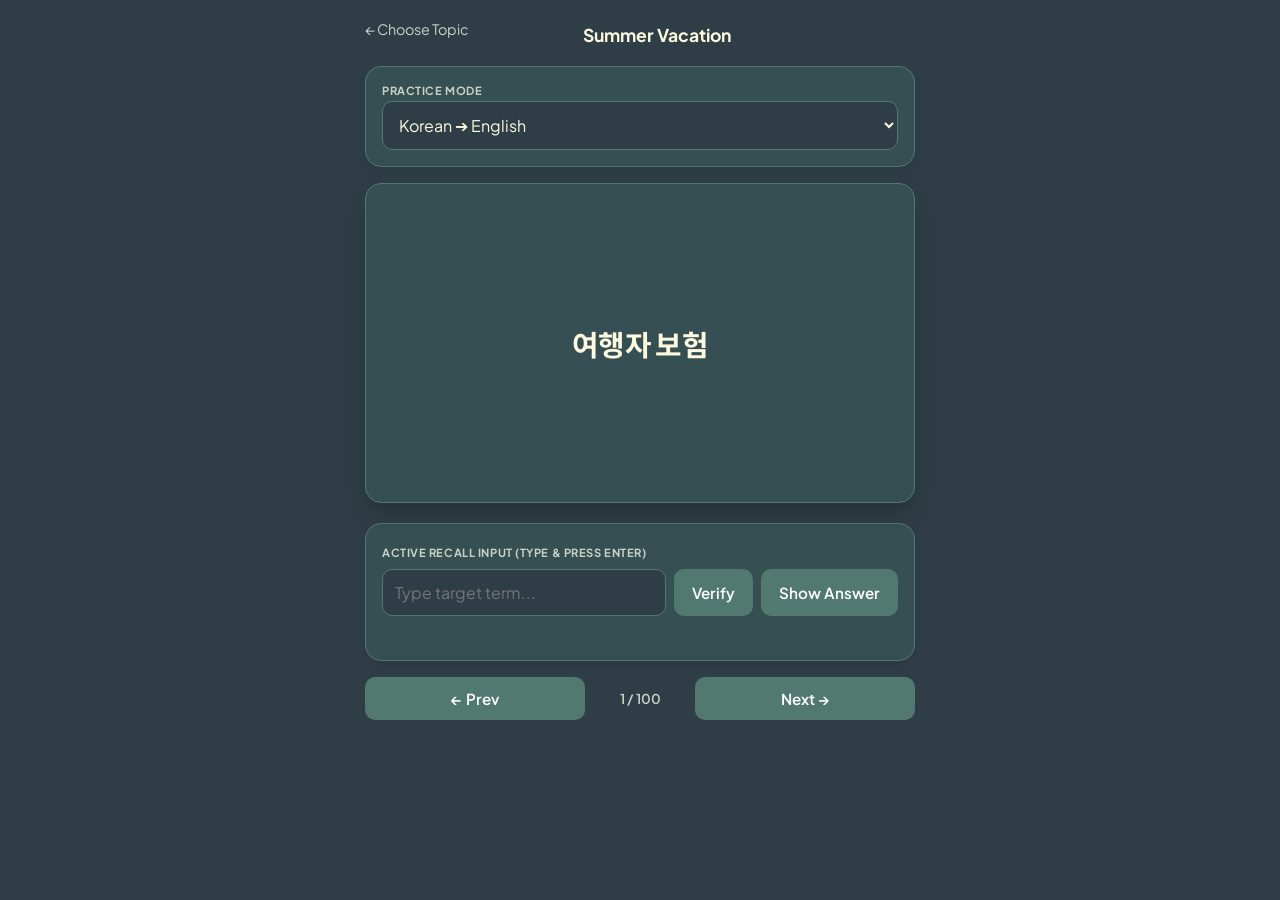
==== commit b9da22ec: "Refactor flashcard HTML structure and styles Refactor flashcard structure and styling, removing inli" ====
--- a/practice.html
+++ b/practice.html
@@ -8,256 +8,6 @@
     <link rel="preconnect" href="https://fonts.gstatic.com" crossorigin>
     <link href="https://fonts.googleapis.com/css2?family=Plus+Jakarta+Sans:wght@400;500;600;700&family=Noto+Sans+KR:wght@400;500;700&display=swap" rel="stylesheet">
     <link rel="stylesheet" href="style.css">
-    <style>
-        :root {
-            --primary: #52796f;
-            --primary-hover: #354f52;
-            --bg: #2f3e46;
-            --surface: #354f52;
-            --border: #52796f;
-            --text: #fefae0;
-            --text-light: #cad2c5;
-            --radius: 16px;
-        }
-
-        body {
-            font-family: 'Plus Jakarta Sans', 'Noto Sans KR', sans-serif;
-            background-color: var(--bg);
-            color: var(--text);
-            margin: 0;
-            padding: 20px;
-            display: flex;
-            flex-direction: column;
-            align-items: center;
-            min-height: 100vh;
-            box-sizing: border-box;
-        }
-
-        .app-container {
-            width: 100%;
-            max-width: 550px;
-        }
-
-        .top-nav {
-            display: flex;
-            justify-content: space-between;
-            align-items: center;
-            margin-bottom: 16px;
-        }
-
-        .back-link {
-            color: var(--text-light);
-            text-decoration: none;
-            font-size: 0.85rem;
-            font-weight: 600;
-        }
-
-        .back-link:hover {
-            color: var(--text);
-        }
-
-        .controls {
-            background: var(--surface);
-            padding: 14px;
-            border-radius: var(--radius);
-            border: 1px solid var(--border);
-            margin-bottom: 16px;
-            box-shadow: 0 4px 6px -1px rgb(0 0 0 / 0.1);
-        }
-
-        .control-group {
-            display: flex;
-            flex-direction: column;
-            gap: 4px;
-        }
-
-        label {
-            font-size: 0.7rem;
-            font-weight: 700;
-            color: var(--text-light);
-            text-transform: uppercase;
-            letter-spacing: 0.05em;
-        }
-
-        select, input[type="text"] {
-            padding: 12px;
-            border-radius: 10px;
-            border: 1px solid var(--border);
-            font-size: 1rem;
-            background-color: #2f3e46;
-            color: var(--text);
-            outline: none;
-            transition: border-color 0.2s;
-            font-family: inherit;
-            width: 100%;
-            box-sizing: border-box;
-        }
-
-        select:focus, input:focus {
-            border-color: var(--text-light);
-        }
-
-        .flashcard-container {
-            perspective: 1000px;
-            width: 100%;
-            min-height: 280px;
-            margin-bottom: 16px;
-            cursor: pointer;
-        }
-
-        .flashcard {
-            position: relative;
-            width: 100%;
-            height: 100%;
-            min-height: 280px;
-            text-align: center;
-            transform-style: preserve-3d;
-            border-radius: var(--radius);
-            box-shadow: 0 8px 20px -4px rgb(0 0 0 / 0.25);
-        }
-
-        .flashcard.animating {
-            transition: transform 0.5s cubic-bezier(0.4, 0, 0.2, 1);
-        }
-
-        .flashcard.flipped {
-            transform: rotateY(180deg);
-        }
-
-        .card-face {
-            position: absolute;
-            width: 100%;
-            height: 100%;
-            backface-visibility: hidden;
-            display: flex;
-            flex-direction: column;
-            justify-content: center;
-            align-items: center;
-            padding: 20px;
-            box-sizing: border-box;
-            border-radius: var(--radius);
-            background: var(--surface);
-            border: 1px solid var(--border);
-        }
-
-        .card-front {
-            font-size: 1.8rem;
-            font-weight: 700;
-            color: var(--text);
-            letter-spacing: -0.02em;
-        }
-
-        .card-back {
-            transform: rotateY(180deg);
-            font-size: 1.5rem;
-            font-weight: 600;
-            color: #d8f3dc;
-        }
-
-        .example-box {
-            margin-top: 14px;
-            font-size: 0.85rem;
-            color: var(--text-light);
-            font-style: italic;
-            background: rgba(47, 62, 70, 0.6);
-            padding: 10px 14px;
-            border-radius: 10px;
-            width: 100%;
-            box-sizing: border-box;
-            border: 1px solid var(--border);
-            line-height: 1.4;
-        }
-
-        .input-section {
-            background: var(--surface);
-            padding: 16px;
-            border-radius: var(--radius);
-            border: 1px solid var(--border);
-            display: flex;
-            flex-direction: column;
-            gap: 10px;
-            margin-bottom: 16px;
-        }
-
-        .input-row {
-            display: flex;
-            flex-direction: column;
-            gap: 8px;
-        }
-
-        @media (min-width: 480px) {
-            .input-row {
-                flex-direction: row;
-            }
-        }
-
-        button.action-btn, button.nav-btn, button.secondary-btn {
-            padding: 12px 18px;
-            border: none;
-            background-color: var(--primary);
-            color: white;
-            font-size: 0.95rem;
-            font-weight: 600;
-            border-radius: 10px;
-            cursor: pointer;
-            transition: background-color 0.2s, transform 0.1s;
-            font-family: inherit;
-            white-space: nowrap;
-            text-decoration: none;
-            display: inline-block;
-            text-align: center;
-        }
-
-        button.action-btn:hover, button.nav-btn:hover, button.secondary-btn:hover {
-            background-color: var(--primary-hover);
-        }
-
-        .secondary-btn {
-            background-color: #3e5c5d;
-            border: 1px solid var(--border);
-            color: var(--text-light);
-        }
-
-        .secondary-btn:hover {
-            background-color: var(--primary-hover);
-            color: var(--text);
-        }
-
-        .feedback {
-            font-size: 0.85rem;
-            font-weight: 600;
-            min-height: 20px;
-            text-align: center;
-        }
-
-        .feedback.correct {
-            color: #d8f3dc;
-        }
-
-        .feedback.incorrect {
-            color: #dda15e;
-        }
-
-        .nav-container {
-            display: flex;
-            justify-content: space-between;
-            align-items: center;
-            gap: 10px;
-        }
-
-        button.nav-btn {
-            flex: 1;
-            padding: 12px 10px;
-        }
-
-        .progress {
-            text-align: center;
-            font-weight: 600;
-            color: var(--text-light);
-            font-size: 0.85rem;
-            min-width: 90px;
-        }
-    </style>
 </head>
 <body>
 
@@ -279,9 +29,9 @@
         </div>
 
         <div class="flashcard-container" onclick="flipCard()">
-            <div class="flashcard" id="card">
-                <div class="card-face card-front" id="cardFront">Loading...</div>
-                <div class="card-face card-back">
+            <div class="card-inner" id="card">
+                <div class="card-front" id="cardFront">Loading...</div>
+                <div class="card-back">
                     <div id="cardBack">Loading...</div>
                     <div class="example-box" id="cardExample">Example: ...</div>
                 </div>
@@ -313,7 +63,6 @@
     <script src="data/jobhunting.js"></script>
 
     <script>
-        // Map URL parameter keys to datasets and display titles including all 5 topics
         const topicMap = {
             summer: { name: "Summer Vacation", data: typeof summerData !== 'undefined' ? summerData : [] },
             mbti: { name: "MBTI & Personality", data: typeof mbtiData !== 'undefined' ? mbtiData : [] },
@@ -330,7 +79,6 @@
         let isKoreanToEnglish = true;
         let isAnsweredCorrectly = false;
 
-        // Initialize session based on topic
         function initSession() {
             const topicInfo = topicMap[topicKey] || topicMap['summer'];
             document.getElementById('topicTitle').textContent = topicInfo.name;
@@ -355,9 +103,9 @@
             const frontElem = document.getElementById('cardFront');
             const backElem = document.getElementById('cardBack');
             const exampleElem = document.getElementById('cardExample');
-            const cardElem = document.getElementById('card');
-            
-            cardElem.classList.remove('animating', 'flipped');
+            const containerElem = document.querySelector('.flashcard-container');
+            
+            containerElem.classList.remove('flipped');
             
             document.getElementById('userAnswer').value = '';
             document.getElementById('feedbackMessage').textContent = '';
@@ -379,15 +127,13 @@
         }
 
         function flipCard() {
-            const cardElem = document.getElementById('card');
-            cardElem.classList.add('animating');
-            cardElem.classList.toggle('flipped');
+            const containerElem = document.querySelector('.flashcard-container');
+            containerElem.classList.toggle('flipped');
         }
 
         function revealAnswer() {
-            const cardElem = document.getElementById('card');
-            cardElem.classList.add('animating');
-            cardElem.classList.add('flipped');
+            const containerElem = document.querySelector('.flashcard-container');
+            containerElem.classList.add('flipped');
             isAnsweredCorrectly = true;
             const feedbackElem = document.getElementById('feedbackMessage');
             feedbackElem.textContent = "Answer revealed. Press Enter to go to next.";
@@ -436,9 +182,7 @@
                 isAnsweredCorrectly = true;
                 feedbackElem.textContent = "Correct! Press Enter again or click Next ➔";
                 feedbackElem.className = "feedback correct";
-                const cardElem = document.getElementById('card');
-                cardElem.classList.add('animating');
-                cardElem.classList.add('flipped');
+                document.querySelector('.flashcard-container').classList.add('flipped');
                 document.getElementById('verifyBtn').textContent = 'Next ➔';
             } else {
                 feedbackElem.textContent = "Incorrect. Try again, or use 'Show Answer'.";
@@ -457,7 +201,6 @@
             }
         }
 
-        // Run on load
         initSession();
     </script>
 </body>
--- a/style.css
+++ b/style.css
@@ -1,4 +1,45 @@
-/* --- Fix Back Link Visibility --- */
+:root {
+    --primary: #52796f;
+    --primary-hover: #354f52;
+    --surface-hover: #3e5c5d;
+    --bg: #2f3e46;
+    --surface: #354f52;
+    --border: #52796f;
+    --text: #fefae0;
+    --text-light: #cad2c5;
+    --radius: 16px;
+}
+
+body {
+    font-family: 'Plus Jakarta Sans', 'Noto Sans KR', sans-serif;
+    background-color: var(--bg);
+    color: var(--text);
+    margin: 0;
+    padding: 20px;
+    display: flex;
+    flex-direction: column;
+    align-items: center;
+    min-height: 100vh;
+    box-sizing: border-box;
+}
+
+.app-container {
+    width: 100%;
+    max-width: 550px;
+}
+
+h1 {
+    font-size: 1.8rem;
+    margin-bottom: 4px;
+}
+
+.subtitle {
+    color: var(--text-light);
+    font-size: 0.9rem;
+    margin-bottom: 24px;
+}
+
+/* --- Back Link Visibility --- */
 .back-link {
     color: var(--text-light) !important;
     text-decoration: none;
@@ -11,7 +52,7 @@
     color: var(--text) !important;
 }
 
-/* --- Fix Flashcard 3D Layout & Stacking --- */
+/* --- Flashcard 3D Layout & Stacking --- */
 .flashcard-container {
     perspective: 1000px;
     width: 100%;
@@ -53,6 +94,160 @@
     box-shadow: 0 10px 25px -5px rgb(0 0 0 / 0.3);
 }
 
+.card-front {
+    font-size: 1.8rem;
+    font-weight: 700;
+    color: var(--text);
+    letter-spacing: -0.02em;
+}
+
 .card-back {
     transform: rotateY(180deg);
-}
+    font-size: 1.5rem;
+    font-weight: 600;
+    color: #d8f3dc;
+}
+
+.example-box {
+    margin-top: 14px;
+    font-size: 0.85rem;
+    color: var(--text-light);
+    font-style: italic;
+    background: rgba(47, 62, 70, 0.6);
+    padding: 10px 14px;
+    border-radius: 10px;
+    width: 100%;
+    box-sizing: border-box;
+    border: 1px solid var(--border);
+    line-height: 1.4;
+}
+
+.controls, .input-section {
+    background: var(--surface);
+    padding: 16px;
+    border-radius: var(--radius);
+    border: 1px solid var(--border);
+    margin-bottom: 16px;
+    box-shadow: 0 4px 6px -1px rgb(0 0 0 / 0.1);
+}
+
+.control-group {
+    display: flex;
+    flex-direction: column;
+    gap: 4px;
+}
+
+label {
+    font-size: 0.7rem;
+    font-weight: 700;
+    color: var(--text-light);
+    text-transform: uppercase;
+    letter-spacing: 0.05em;
+}
+
+select, input[type="text"] {
+    padding: 12px;
+    border-radius: 10px;
+    border: 1px solid var(--border);
+    font-size: 1rem;
+    background-color: #2f3e46;
+    color: var(--text);
+    outline: none;
+    transition: border-color 0.2s;
+    font-family: inherit;
+    width: 100%;
+    box-sizing: border-box;
+}
+
+select:focus, input:focus {
+    border-color: var(--text-light);
+}
+
+.input-row {
+    display: flex;
+    flex-direction: column;
+    gap: 8px;
+    margin-top: 8px;
+}
+
+@media (min-width: 480px) {
+    .input-row {
+        flex-ion: row;
+        flex-direction: row;
+    }
+}
+
+button.action-btn, button.nav-btn, button.secondary-btn {
+    padding: 12px 18px;
+    border: none;
+    background-color: var(--primary);
+    color: white;
+    font-size: 0.95rem;
+    font-weight: 600;
+    border-radius: 10px;
+    cursor: pointer;
+    transition: background-color 0.2s, transform 0.1s;
+    font-family: inherit;
+    white-space: nowrap;
+    text-decoration: none;
+    display: inline-block;
+    text-align: center;
+}
+
+button.action-btn:hover, button.nav-btn:hover, button.secondary-btn:hover {
+    background-color: var(--primary-hover);
+}
+
+.secondary-btn {
+    background-color: #3e5c5d;
+    border: 1px solid var(--border);
+    color: var(--text-light);
+}
+
+.secondary-btn:hover {
+    background-color: var(--primary-hover);
+    color: var(--text);
+}
+
+.feedback {
+    font-size: 0.85rem;
+    font-weight: 600;
+    min-height: 20px;
+    text-align: center;
+    margin-top: 8px;
+}
+
+.feedback.correct {
+    color: #d8f3dc;
+}
+
+.feedback.incorrect {
+    color: #dda15e;
+}
+
+.nav-container {
+    display: flex;
+    justify-content: space-between;
+    align-items: center;
+    gap: 10px;
+}
+
+button.nav-btn {
+    flex: 1;
+    padding: 12px 10px;
+}
+
+.progress {
+    text-align: center;
+    font-weight: 600;
+    color: var(--text-light);
+    font-size: 0.85rem;
+    min-width: 90px;
+}
+
+.top-nav {
+    display: flex;
+    justify-content: space-between;
+    align-items: center;
+    margin-bottom: 16px;
+}
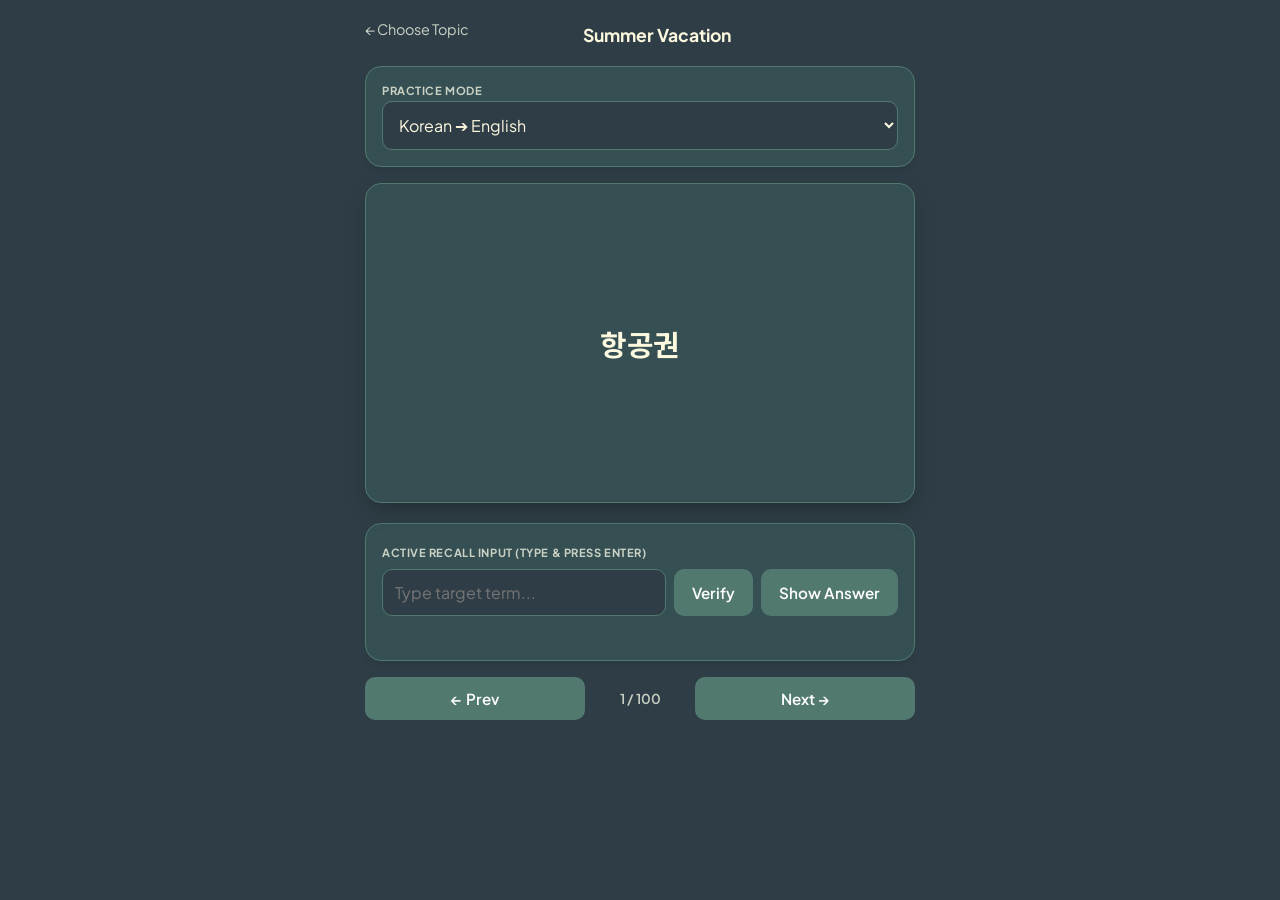
==== commit 3b0b9e65: "Refactor updateCard function for clarity Refactor updateCard function to improve readability and str" ====
--- a/practice.html
+++ b/practice.html
@@ -97,34 +97,52 @@
         }
 
         function updateCard() {
-            isAnsweredCorrectly = false;
-            if (currentCards.length === 0) return;
-            const cardData = currentCards[currentIndex];
-            const frontElem = document.getElementById('cardFront');
-            const backElem = document.getElementById('cardBack');
-            const exampleElem = document.getElementById('cardExample');
-            const containerElem = document.querySelector('.flashcard-container');
-            
-            containerElem.classList.remove('flipped');
-            
-            document.getElementById('userAnswer').value = '';
-            document.getElementById('feedbackMessage').textContent = '';
-            document.getElementById('feedbackMessage').className = 'feedback';
-            document.getElementById('verifyBtn').textContent = 'Verify';
-
-            if (isKoreanToEnglish) {
-                frontElem.textContent = cardData.ko;
-                backElem.textContent = cardData.en;
-            } else {
-                frontElem.textContent = cardData.en;
-                backElem.textContent = cardData.ko;
-            }
-            
-            exampleElem.textContent = "Example: " + cardData.ex;
-            
-            document.getElementById('progressIndicator').textContent = 
-                `${currentIndex + 1} / ${currentCards.length}`;
-        }
+    isAnsweredCorrectly = false;
+    if (currentCards.length === 0) return;
+
+    const containerElem = document.querySelector('.flashcard-container');
+    const frontElem = document.getElementById('cardFront');
+    const backElem = document.getElementById('cardBack');
+    const exampleElem = document.getElementById('cardExample');
+    
+    // Reset inputs and feedback immediately
+    document.getElementById('userAnswer').value = '';
+    document.getElementById('feedbackMessage').textContent = '';
+    document.getElementById('feedbackMessage').className = 'feedback';
+    document.getElementById('verifyBtn').textContent = 'Verify';
+
+    // If card was flipped, unflip it first before swapping content
+    if (containerElem.classList.contains('flipped')) {
+        containerElem.classList.remove('flipped');
+        
+        // Delay content update slightly so text doesn't swap while visible during 3D flip
+        setTimeout(() => {
+            applyCardData();
+        }, 150);
+    } else {
+        applyCardData();
+    }
+}
+
+function applyCardData() {
+    const cardData = currentCards[currentIndex];
+    const frontElem = document.getElementById('cardFront');
+    const backElem = document.getElementById('cardBack');
+    const exampleElem = document.getElementById('cardExample');
+
+    if (isKoreanToEnglish) {
+        frontElem.textContent = cardData.ko;
+        backElem.textContent = cardData.en;
+    } else {
+        frontElem.textContent = cardData.en;
+        backElem.textContent = cardData.ko;
+    }
+    
+    exampleElem.textContent = "Example: " + cardData.ex;
+    
+    document.getElementById('progressIndicator').textContent = 
+        `${currentIndex + 1} / ${currentCards.length}`;
+}
 
         function flipCard() {
             const containerElem = document.querySelector('.flashcard-container');
